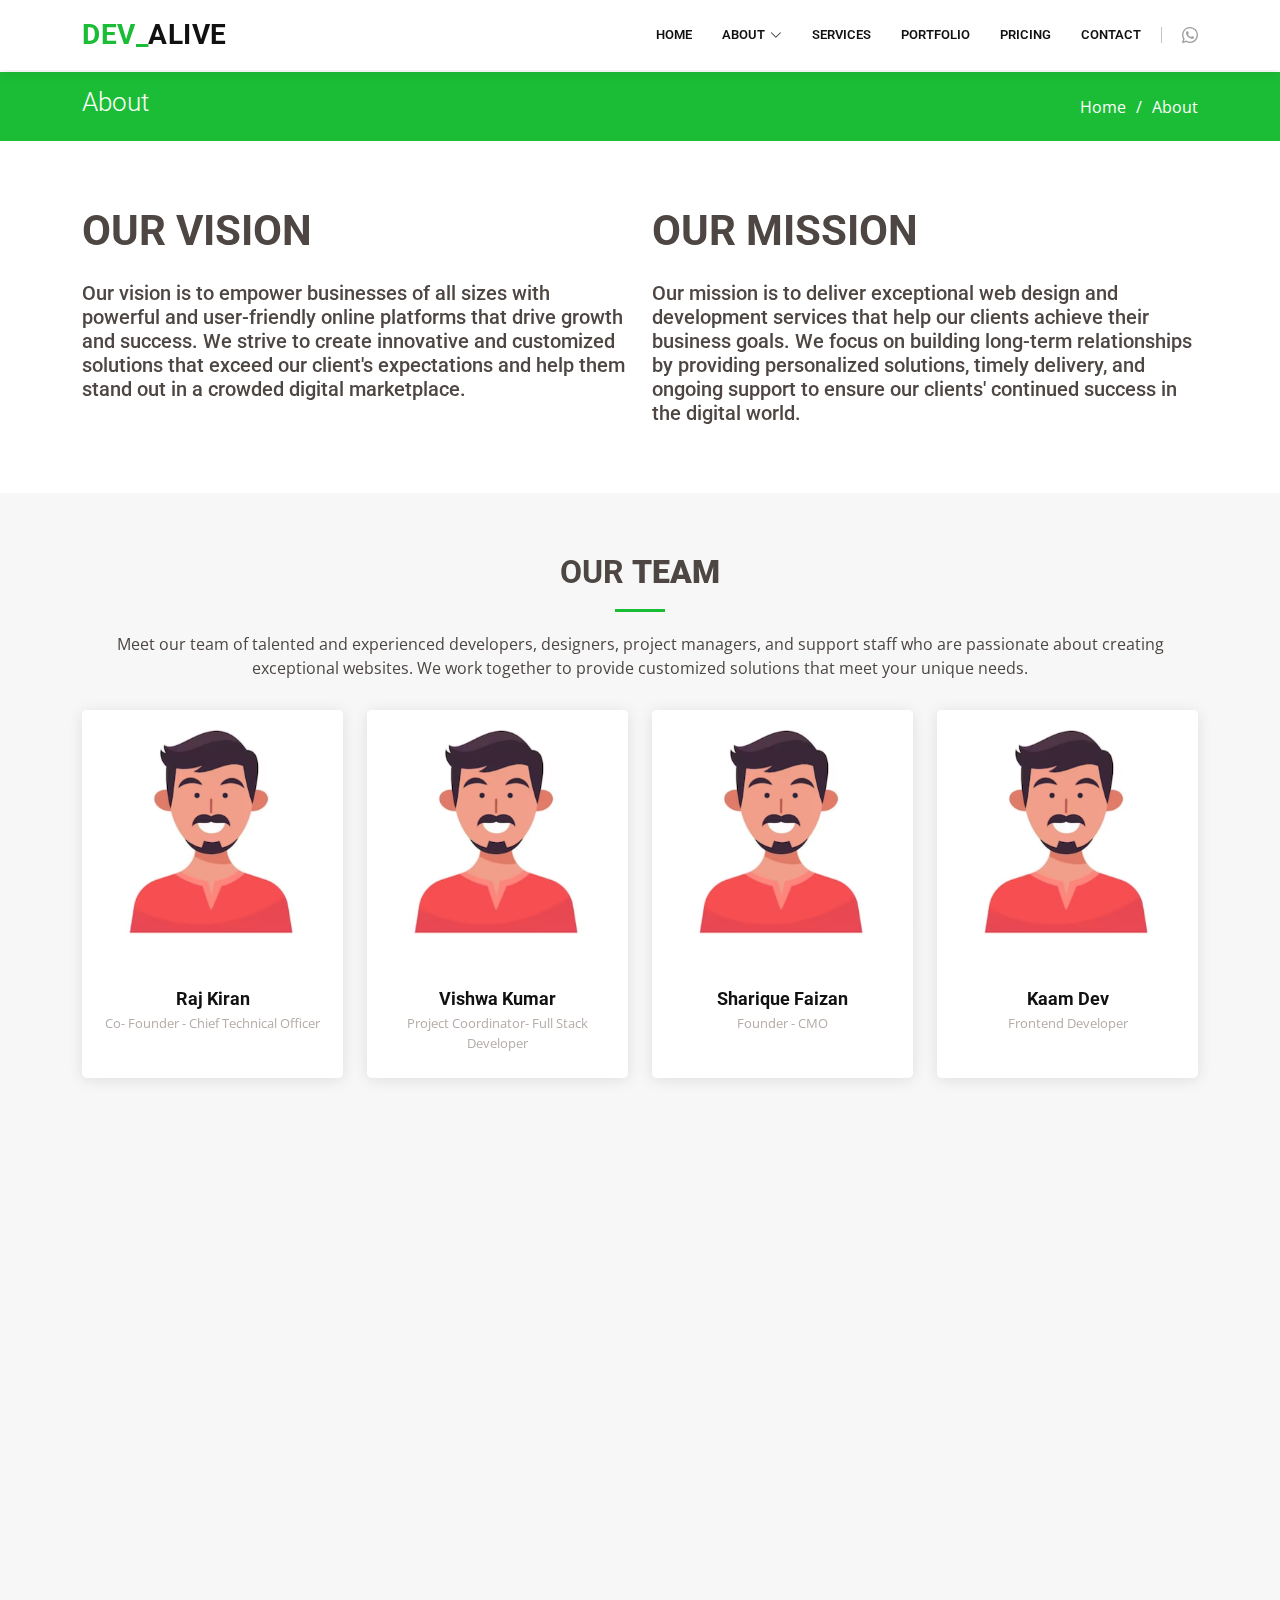
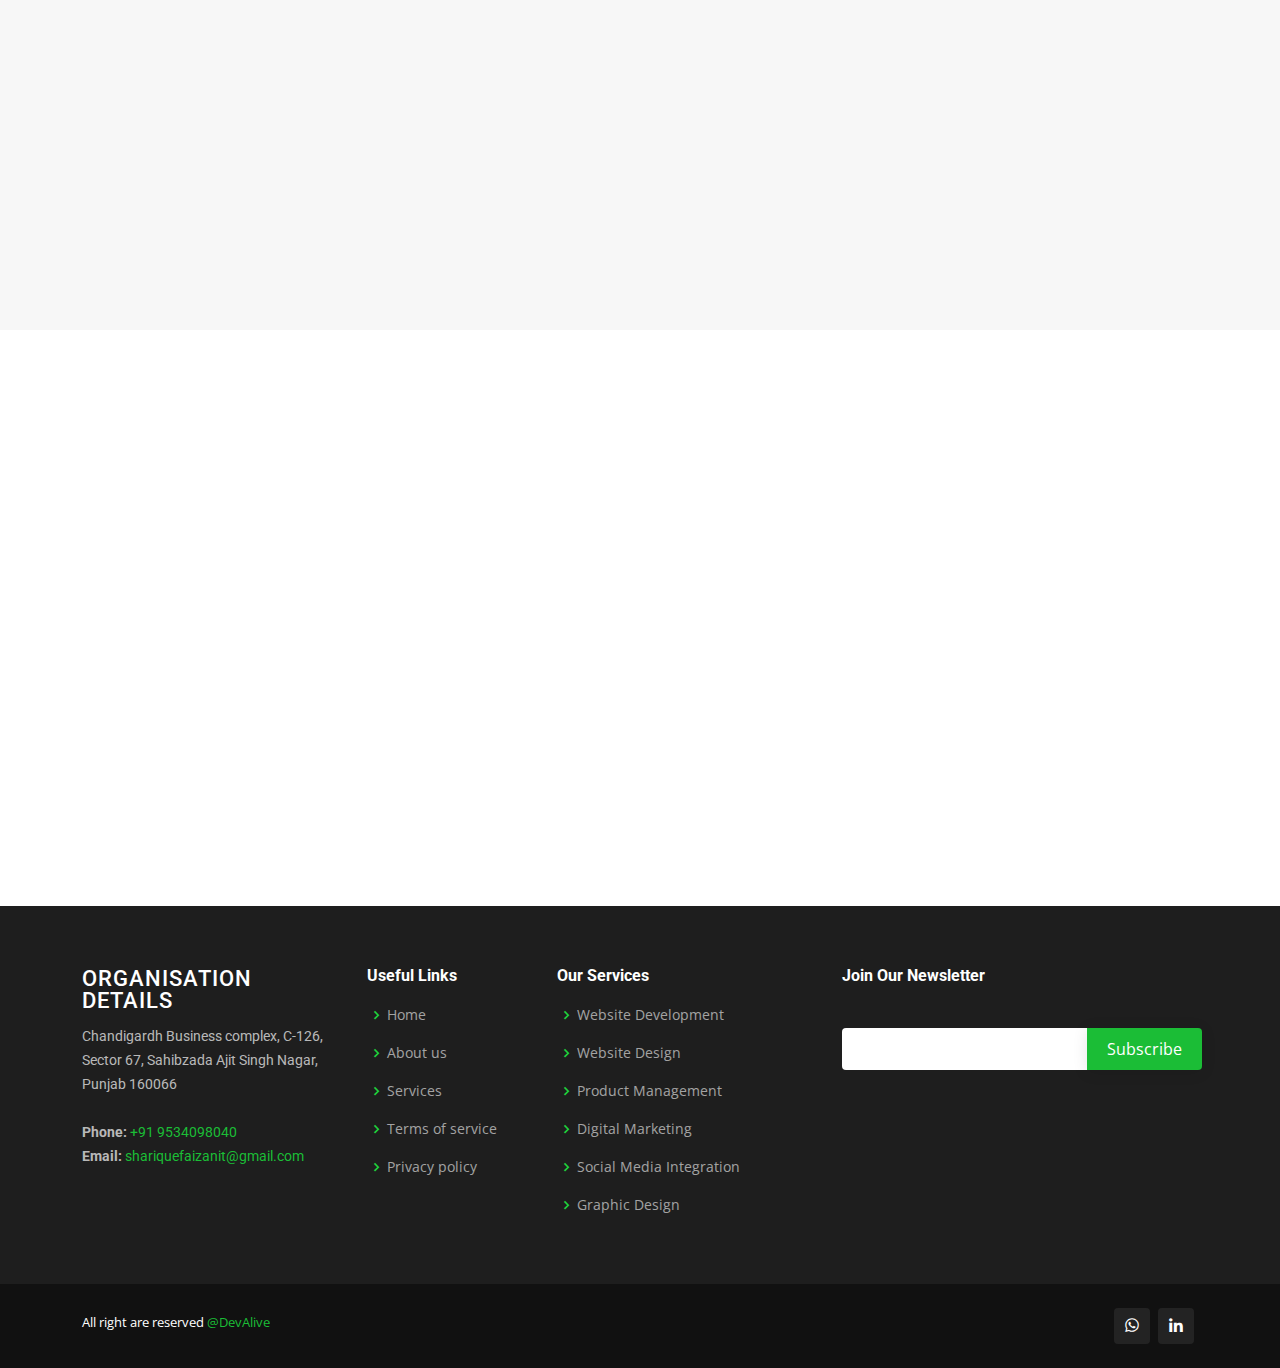
==== about.html @ b7541f9c "initial-commit" ====
<!DOCTYPE html>
<html lang="en">

<head>
  <meta charset="utf-8">
  <meta content="width=device-width, initial-scale=1.0" name="viewport">

  <title>DEV_ALIVE/About </title>
  <meta content="" name="description">
  <meta content="" name="keywords">

  <!-- Favicons -->
  <link href="assets/img/favicon.png" rel="icon">
  <link href="assets/img/apple-touch-icon.png" rel="apple-touch-icon">

  <!-- Google Fonts -->
  <link href="https://fonts.googleapis.com/css?family=Open+Sans:300,300i,400,400i,600,600i,700,700i|Roboto:300,300i,400,400i,500,500i,600,600i,700,700i|Poppins:300,300i,400,400i,500,500i,600,600i,700,700i" rel="stylesheet">

  <!-- Vendor CSS Files -->
  <link href="assets/vendor/animate.css/animate.min.css" rel="stylesheet">
  <link href="assets/vendor/aos/aos.css" rel="stylesheet">
  <link href="assets/vendor/bootstrap/css/bootstrap.min.css" rel="stylesheet">
  <link href="assets/vendor/bootstrap-icons/bootstrap-icons.css" rel="stylesheet">
  <link href="assets/vendor/boxicons/css/boxicons.min.css" rel="stylesheet">
  <link href="assets/vendor/glightbox/css/glightbox.min.css" rel="stylesheet">
  <link href="assets/vendor/remixicon/remixicon.css" rel="stylesheet">
  <link href="assets/vendor/swiper/swiper-bundle.min.css" rel="stylesheet">

  <!-- Template Main CSS File -->
  <link href="assets/css/style.css" rel="stylesheet">

  <!-- =======================================================
  * Template Name: Company - v4.10.0
  * Template URL: https://bootstrapmade.com/company-free-html-bootstrap-template/
  * Author: BootstrapMade.com
  * License: https://bootstrapmade.com/license/
  ======================================================== -->
</head>

<body>

  <!-- ======= Header ======= -->
  <header id="header" class="fixed-top">
    <div class="container d-flex align-items-center">

      <h1 class="logo me-auto"><a href="index.html"><span>Dev_</span>Alive</a></h1>
      <!-- Uncomment below if you prefer to use an image logo -->
      <!-- <a href="index.html" class="logo me-auto me-lg-0"><img src="assets/img/logo.png" alt="" class="img-fluid"></a>-->

      <nav id="navbar" class="navbar order-last order-lg-0">
        <ul>
          <li><a href="index.html">Home</a></li>

          <li class="dropdown"><a href="#"><span>About</span> <i class="bi bi-chevron-down"></i></a>
            <ul>
              <li><a href="about.html" class="active">About Us</a></li>
              <li><a href="team.html">Team</a></li>
              <li><a href="testimonials.html">Testimonials</a></li>
            </ul>
          </li>

          <li><a href="services.html">Services</a></li>
          <li><a href="portfolio.html">Portfolio</a></li>
          <li><a href="pricing.html">Pricing</a></li>
          <!-- <li><a href="blog.html">Blog</a></li> -->
          <li><a href="contact.html">Contact</a></li>

        </ul>
        <i class="bi bi-list mobile-nav-toggle"></i>
      </nav><!-- .navbar -->

      <div class="header-social-links d-flex">
        <a href="https://api.whatsapp.com/send/?phone=9534098040&text&type=phone_number&app_absent=0" class="whatsapp"><i class="bu bi-whatsapp"></i></a>
        <!-- <a href="#" class="facebook"><i class="bu bi-facebook"></i></a>
        <a href="#" class="instagram"><i class="bu bi-instagram"></i></a>
        <a href="#" class="linkedin"><i class="bu bi-linkedin"></i></i></a> -->
      </div>

    </div>
  </header><!-- End Header -->

  <main id="main">

    <!-- ======= Breadcrumbs ======= -->
    <section id="breadcrumbs" class="breadcrumbs">
      <div class="container">

        <div class="d-flex justify-content-between align-items-center">
          <h2>About</h2>
          <ol>
            <li><a href="index.html">Home</a></li>
            <li>About</li>
          </ol>
        </div>

      </div>
    </section><!-- End Breadcrumbs -->

    <!-- ======= About Us Section ======= -->
    <section id="about-us" class="about-us">
      <div class="container" data-aos="fade-up">

        <div class="row content">
          <div class="col-lg-6" data-aos="fade-right">
            <h2>Our Vision</h2>
            <h5> Our vision is to empower businesses of all sizes with powerful and user-friendly online platforms that drive growth and success. We strive to create innovative and customized solutions that exceed our client's expectations and help them stand out in a crowded digital marketplace.</h5>
          </div>
          <div class="col-lg-6 pt-4 pt-lg-0" data-aos="fade-left">
            <h2>
              Our Mission
            </h2>
            <h5>Our mission is to deliver exceptional web design and development services that help our clients achieve their business goals. We focus on building long-term relationships by providing personalized solutions, timely delivery, and ongoing support to ensure our clients' continued success in the digital world.</h5>

            <!-- <ul>
              <li><i class="ri-check-double-line"></i> Client Satisfaction</li>
              <li><i class="ri-check-double-line"></i>Results Focused</li>
        
              <li><i class="ri-check-double-line"></i>On Time Delivery</li>
              <li><i class="ri-check-double-line"></i> SEO-Friendly Websites</li>
              <li><i class="ri-check-double-line"></i> Strong Expertise </li>
              <li><i class="ri-check-double-line"></i> 24/7 support </li>
        
            </ul> -->
            <!-- <p class="fst-italic">
                      Lorem ipsum dolor sit amet, consectetur adipiscing elit, sed do eiusmod tempor incididunt ut labore et
                      dolore
                      magna aliqua.
                    </p> -->
          </div>
        </div>

      </div>
    </section><!-- End About Us Section -->


    <section id="team" class="team section-bg">
      <div class="container">

        <div class="section-title" data-aos="fade-up">
          <h2>Our <strong>Team</strong></h2>
          <p>Meet our team of talented and experienced developers, designers, project managers, and support staff who are passionate about creating exceptional websites. We work together to provide customized solutions that meet your unique needs.</p>
        </div>

        <div class="row">

    
          <div class="col-lg-3 col-md-6 d-flex align-items-stretch">
            <div class="member" data-aos="fade-up">
              <div class="member-img">
                <img src="assets/img/team/avtar2.png" class="img-fluid" alt="">
                <div class="social">
                  <!-- <a href=""><i class="bi bi-twitter"></i></a> -->
                  <!-- <a href=""><i class="bi bi-facebook"></i></a> -->
                  <!-- <a href=""><i class="bi bi-instagram"></i></a> -->
                  <a href="https://www.linkedin.com/in/raj-kiran-998a971b3/"><i class="bi bi-linkedin"></i></a>
                </div>
              </div>
              <div class="member-info">
                <h4>Raj Kiran</h4>
                <span> Co- Founder - Chief Technical Officer</span>
              </div>
            </div>
          </div>

        <div class="col-lg-3 col-md-6 d-flex align-items-stretch">
            <div class="member" data-aos="fade-up" data-aos-delay="100">
              <div class="member-img">
                <img src="assets/img/team/avtar2.png" class="img-fluid" alt="">
                <!-- <div class="social">
                  <a href=""><i class="bi bi-twitter"></i></a>
                  <a href=""><i class="bi bi-facebook"></i></a>
                  <a href=""><i class="bi bi-instagram"></i></a>
                  <a href=""><i class="bi bi-linkedin"></i></a>
                </div> -->
              </div>
              <div class="member-info">
                <h4>Vishwa Kumar </h4>
                <span>Project Coordinator- Full Stack Developer</span>
              </div>
            </div>
          </div>

      <div class="col-lg-3 col-md-6 d-flex align-items-stretch">
            <div class="member" data-aos="fade-up">
              <div class="member-img">
                <img src="assets/img/team/avtar2.png" class="img-fluid" alt="">
                <div class="social">
                  <!-- <a href=""><i class="bi bi-twitter"></i></a>
                  <a href=""><i class="bi bi-facebook"></i></a>
                  <a href=""><i class="bi bi-instagram"></i></a> -->
                  <a href="https://www.linkedin.com/in/shariquefaizan/" target="_blank"><i class="bi bi-linkedin" ></i></a>
                </div>
              </div>
              <div class="member-info">
                <h4>Sharique Faizan</h4>
                <span>Founder - CMO</span>
              </div>
            </div>
          </div>



           <div class="col-lg-3 col-md-6 d-flex align-items-stretch">
            <div class="member" data-aos="fade-up" data-aos-delay="200">
              <div class="member-img">
                <img src="assets/img/team/avtar2.png" class="img-fluid" alt="">
                <!-- <div class="social"> -->
                  <!-- <a href=""><i class="bi bi-twitter"></i></a>
                  <a href=""><i class="bi bi-facebook"></i></a>
                  <a href=""><i class="bi bi-instagram"></i></a>
                  <a href=""><i class="bi bi-linkedin"></i></a> -->
                <!-- </div> -->
              </div>
              <div class="member-info">
                <h4>Kaam Dev</h4>
                <span>Frontend Developer</span>
              </div>
            </div>
          </div>


     


          <div class="col-lg-3 col-md-6 d-flex align-items-stretch">
            <div class="member" data-aos="fade-up" data-aos-delay="300">
              <div class="member-img">
                <img src="assets/img/team/avtarl.png" class="img-fluid" alt="">
                <!-- <div class="social"> -->
                  <!-- <a href=""><i class="bi bi-twitter"></i></a>
                  <a href=""><i class="bi bi-facebook"></i></a>
                  <a href=""><i class="bi bi-instagram"></i></a>
                  <a href=""><i class="bi bi-linkedin"></i></a> -->
                <!-- </div> -->
              </div>
              <div class="member-info">
                <h4>Mansi Agarwal</h4>
                <span>Website Designer</span>
              </div>
            </div>
          </div>



             <div class="col-lg-3 col-md-6 d-flex align-items-stretch">
            <div class="member" data-aos="fade-up" data-aos-delay="300">
              <div class="member-img">
                <img src="assets/img/team/avtarl.png" class="img-fluid" alt="">
                <!-- <div class="social"> -->
                  <!-- <a href=""><i class="bi bi-twitter"></i></a>
                  <a href=""><i class="bi bi-facebook"></i></a>
                  <a href=""><i class="bi bi-instagram"></i></a>
                  <a href=""><i class="bi bi-linkedin"></i></a> -->
                <!-- </div> -->
              </div>
              <div class="member-info">
                <h4>Aishwarya Singh</h4>
                <span>HR</span>
              </div>
            </div>
          </div>

       <div class="col-lg-3 col-md-6 d-flex align-items-stretch">
            <div class="member" data-aos="fade-up" data-aos-delay="200">
              <div class="member-img">
                <img src="assets/img/team/avtar2.png" class="img-fluid" alt="">
                <!-- <div class="social"> -->
                  <!-- <a href=""><i class="bi bi-twitter"></i></a>
                  <a href=""><i class="bi bi-facebook"></i></a>
                  <a href=""><i class="bi bi-instagram"></i></a>
                  <a href=""><i class="bi bi-linkedin"></i></a> -->
                <!-- </div> -->
              </div>
              <div class="member-info">
                <h4>Sanjeev Kumar</h4>
                <span>Full Stack Developer </span>
              </div>
            </div>
          </div>

  <div class="col-lg-3 col-md-6 d-flex align-items-stretch">
            <div class="member" data-aos="fade-up" data-aos-delay="200">
              <div class="member-img">
                <img src="assets/img/team/avtar2.png" class="img-fluid" alt="">
                <!-- <div class="social"> -->
                  <!-- <a href=""><i class="bi bi-twitter"></i></a>
                  <a href=""><i class="bi bi-facebook"></i></a>
                  <a href=""><i class="bi bi-instagram"></i></a>
                  <a href=""><i class="bi bi-linkedin"></i></a> -->
                <!-- </div> -->
              </div>
              <div class="member-info">
                <h4>Ajay Kumar</h4>
                <span>Backend Expert -  DevOps</span>
              </div>
            </div>
          </div>


       <div class="col-lg-3 col-md-6 d-flex align-items-stretch">
            <div class="member" data-aos="fade-up" data-aos-delay="200">
              <div class="member-img">
                <img src="assets/img/team/avtar2.png" class="img-fluid" alt="">
                <!-- <div class="social"> -->
                  <!-- <a href=""><i class="bi bi-twitter"></i></a>
                  <a href=""><i class="bi bi-facebook"></i></a>
                  <a href=""><i class="bi bi-instagram"></i></a>
                  <a href=""><i class="bi bi-linkedin"></i></a> -->
                <!-- </div> -->
              </div>
              <div class="member-info">
                <h4>Rajeev Jindal </h4>
                <span>Quality Assurance Manager</span>
              </div>
            </div>
          </div>

      </div>
    </section>



    <!-- ======= Our Skills Section ======= -->
    <section id="skills" class="skills">
      <div class="container">

        <div class="section-title" data-aos="fade-up">
          <h2>Technology used by us</h2>
          <p>We use HTML, CSS, JavaScript, PHP, React, Angular, WordPress, Mean and Mern stack technologies to deliver fast, reliable, and efficient websites for our clients. Our team stays up-to-date with the latest trends to ensure the best results.</p>
        </div>

        <div class="row skills-content">

          <div class="col-lg-6" data-aos="fade-up">

            <div class="progress">
              <span class="skill">HTML <i class="val">100%</i></span>
              <div class="progress-bar-wrap">
                <div class="progress-bar" role="progressbar" aria-valuenow="100" aria-valuemin="0" aria-valuemax="100"></div>
              </div>
            </div>

            <div class="progress">
              <span class="skill">CSS <i class="val">90%</i></span>
              <div class="progress-bar-wrap">
                <div class="progress-bar" role="progressbar" aria-valuenow="90" aria-valuemin="0" aria-valuemax="100"></div>
              </div>
            </div>

            <div class="progress">
              <span class="skill">JavaScript <i class="val">98%</i></span>
              <div class="progress-bar-wrap">
                <div class="progress-bar" role="progressbar" aria-valuenow="98" aria-valuemin="0" aria-valuemax="100"></div>
              </div>
            </div>

            <div class="progress">
              <span class="skill">React-js<i class="val">95%</i></span>
              <div class="progress-bar-wrap">
                <div class="progress-bar" role="progressbar" aria-valuenow="95" aria-valuemin="0" aria-valuemax="100"></div>
              </div>
            </div>


            <div class="progress">
              <span class="skill">Node-js<i class="val">97%</i></span>
              <div class="progress-bar-wrap">
                <div class="progress-bar" role="progressbar" aria-valuenow="97" aria-valuemin="0" aria-valuemax="100"></div>
              </div>
            </div>


          </div>

          <div class="col-lg-6" data-aos="fade-up" data-aos-delay="100">

            <div class="progress">
              <span class="skill">PHP <i class="val">96%</i></span>
              <div class="progress-bar-wrap">
                <div class="progress-bar" role="progressbar" aria-valuenow="96" aria-valuemin="0" aria-valuemax="100"></div>
              </div>
            </div>


            <div class="progress">
              <span class="skill">MongoDB<i class="val">93%</i></span>
              <div class="progress-bar-wrap">
                <div class="progress-bar" role="progressbar" aria-valuenow="93" aria-valuemin="0" aria-valuemax="100"></div>
              </div>
            </div>


            <div class="progress">
              <span class="skill">SQL<i class="val">92%</i></span>
              <div class="progress-bar-wrap">
                <div class="progress-bar" role="progressbar" aria-valuenow="92" aria-valuemin="0" aria-valuemax="100"></div>
              </div>
            </div>

            <div class="progress">
              <span class="skill">WordPress/CMS <i class="val">99%</i></span>
              <div class="progress-bar-wrap">
                <div class="progress-bar" role="progressbar" aria-valuenow="99" aria-valuemin="0" aria-valuemax="100"></div>
              </div>
            </div>

            <div class="progress">
              <span class="skill">Photoshop <i class="val">87%</i></span>
              <div class="progress-bar-wrap">
                <div class="progress-bar" role="progressbar" aria-valuenow="87" aria-valuemin="0" aria-valuemax="100"></div>
              </div>
            </div>

          </div>

        </div>

      </div>
    </section><!-- End Our Skills Section -->

    <!-- ======= Our Clients Section ======= -->


    <!-- <section id="clients" class="clients">
      <div class="container" data-aos="fade-up">

        <div class="section-title">
          <h2>Clients</h2>
        </div>

        <div class="row no-gutters clients-wrap clearfix" data-aos="fade-up">

          <div class="col-lg-3 col-md-4 col-6">
            <div class="client-logo">
              <img src="assets/img/clients/client-1.png" class="img-fluid" alt="">
            </div>
          </div>

          <div class="col-lg-3 col-md-4 col-6">
            <div class="client-logo">
              <img src="assets/img/clients/client-2.png" class="img-fluid" alt="">
            </div>
          </div>

          <div class="col-lg-3 col-md-4 col-6">
            <div class="client-logo">
              <img src="assets/img/clients/client-3.png" class="img-fluid" alt="">
            </div>
          </div>

          <div class="col-lg-3 col-md-4 col-6">
            <div class="client-logo">
              <img src="assets/img/clients/client-4.png" class="img-fluid" alt="">
            </div>
          </div>

          <div class="col-lg-3 col-md-4 col-6">
            <div class="client-logo">
              <img src="assets/img/clients/client-5.png" class="img-fluid" alt="">
            </div>
          </div>

          <div class="col-lg-3 col-md-4 col-6">
            <div class="client-logo">
              <img src="assets/img/clients/client-6.png" class="img-fluid" alt="">
            </div>
          </div>

          <div class="col-lg-3 col-md-4 col-6">
            <div class="client-logo">
              <img src="assets/img/clients/client-7.png" class="img-fluid" alt="">
            </div>
          </div>

          <div class="col-lg-3 col-md-4 col-6">
            <div class="client-logo">
              <img src="assets/img/clients/client-8.png" class="img-fluid" alt="">
            </div>
          </div>

        </div>

      </div>
    </section> -->
    
    
    <!-- End Our Clients Section -->

  </main><!-- End #main -->

  <!-- ======= Footer ======= -->
  <footer id="footer">

    <div class="footer-top">
      <div class="container">
        <div class="row">

          <div class="col-lg-3 col-md-6 footer-contact">
            <h3>Organisation Details</h3>
            <p>
              Chandigardh Business complex, C-126, <br>
              Sector 67, Sahibzada Ajit Singh Nagar, <br>
              Punjab 160066 <br><br>
              <strong>Phone:</strong><a href="tel:9534098040"> +91 9534098040</a><br>
              <strong>Email:</strong>    <a  href="mailto:shariquefaizanit@gmail.com "> shariquefaizanit@gmail.com </a><br>

            </p>
          </div>

          <div class="col-lg-2 col-md-6 footer-links">
            <h4>Useful Links</h4>
            <ul>
              <li><i class="bx bx-chevron-right"></i> <a href="#">Home</a></li>
              <li><i class="bx bx-chevron-right"></i> <a href="#">About us</a></li>
              <li><i class="bx bx-chevron-right"></i> <a href="#">Services</a></li>
              <li><i class="bx bx-chevron-right"></i> <a href="#">Terms of service</a></li>
              <li><i class="bx bx-chevron-right"></i> <a href="#">Privacy policy</a></li>
            </ul>
          </div>

          <div class="col-lg-3 col-md-6 footer-links">
            <h4>Our Services</h4>
            <ul>
              <li><i class="bx bx-chevron-right"></i> <a href="#">Website Development</a></li>
              <li><i class="bx bx-chevron-right"></i> <a href="#">Website Design</a></li>
              <li><i class="bx bx-chevron-right"></i> <a href="#">Product Management</a></li>
              <li><i class="bx bx-chevron-right"></i> <a href="#">Digital Marketing</a></li>
              <li><i class="bx bx-chevron-right"></i> <a href="#">  Social Media Integration</a></li>
              <li><i class="bx bx-chevron-right"></i> <a href="#">Graphic Design</a></li>
            </ul>
          </div>

          <div class="col-lg-4 col-md-6 footer-newsletter">
            <h4>Join Our Newsletter</h4>
            <!-- <p>Tamen quem nulla quae legam multos aute sint culpa legam noster magna</p> -->
            <form action="" method="post">
              <input type="email" name="email"><input type="submit" value="Subscribe">
            </form>
          </div>

        </div>
      </div>
    </div>

    <div class="container d-md-flex py-4">

      <div class="me-md-auto text-center text-md-start">
        <!-- <div class="copyright">
          &copy; Copyright <strong><span>Company</span></strong>. All Rights Reserved
        </div> -->
        <div class="credits">
          <!-- All the links in the footer should remain intact. -->
          <!-- You can delete the links only if you purchased the pro version. -->
          <!-- Licensing information: https://bootstrapmade.com/license/ -->
          <!-- Purchase the pro version with working PHP/AJAX contact form: https://bootstrapmade.com/company-free-html-bootstrap-template/ -->
          All right are reserved <a href="#"> @DevAlive</a>
        </div>
      </div>
      <div class="social-links text-center text-md-right pt-3 pt-md-0">
        <a href="https://api.whatsapp.com/send/?phone=9534098040&text&type=phone_number&app_absent=0" target="_blank" class="instagram"><i class="bx bxl-whatsapp"></i></a>
        <!-- <a href="#" class="google-plus"><i class="bx bxl-skype"></i></a> -->
        <a href="https://www.linkedin.com/in/shariquefaizan/" target="_blank" class="linkedin"><i class="bx bxl-linkedin"></i></a>
        <!-- <a href="#" class="facebook"><i class="bx bxl-facebook"></i></a>
        <a href="#" class="google-plus"><i class="bx bxl-skype"></i></a>
        <a href="#" class="linkedin"><i class="bx bxl-linkedin"></i></a> -->
      </div>
    </div>
  </footer><!-- End Footer -->

  <a href="#" class="back-to-top d-flex align-items-center justify-content-center"><i class="bi bi-arrow-up-short"></i></a>

  <!-- Vendor JS Files -->
  <script src="assets/vendor/aos/aos.js"></script>
  <script src="assets/vendor/bootstrap/js/bootstrap.bundle.min.js"></script>
  <script src="assets/vendor/glightbox/js/glightbox.min.js"></script>
  <script src="assets/vendor/isotope-layout/isotope.pkgd.min.js"></script>
  <script src="assets/vendor/swiper/swiper-bundle.min.js"></script>
  <script src="assets/vendor/waypoints/noframework.waypoints.js"></script>
  <script src="assets/vendor/php-email-form/validate.js"></script>

  <!-- Template Main JS File -->
  <script src="assets/js/main.js"></script>

</body>

</html>
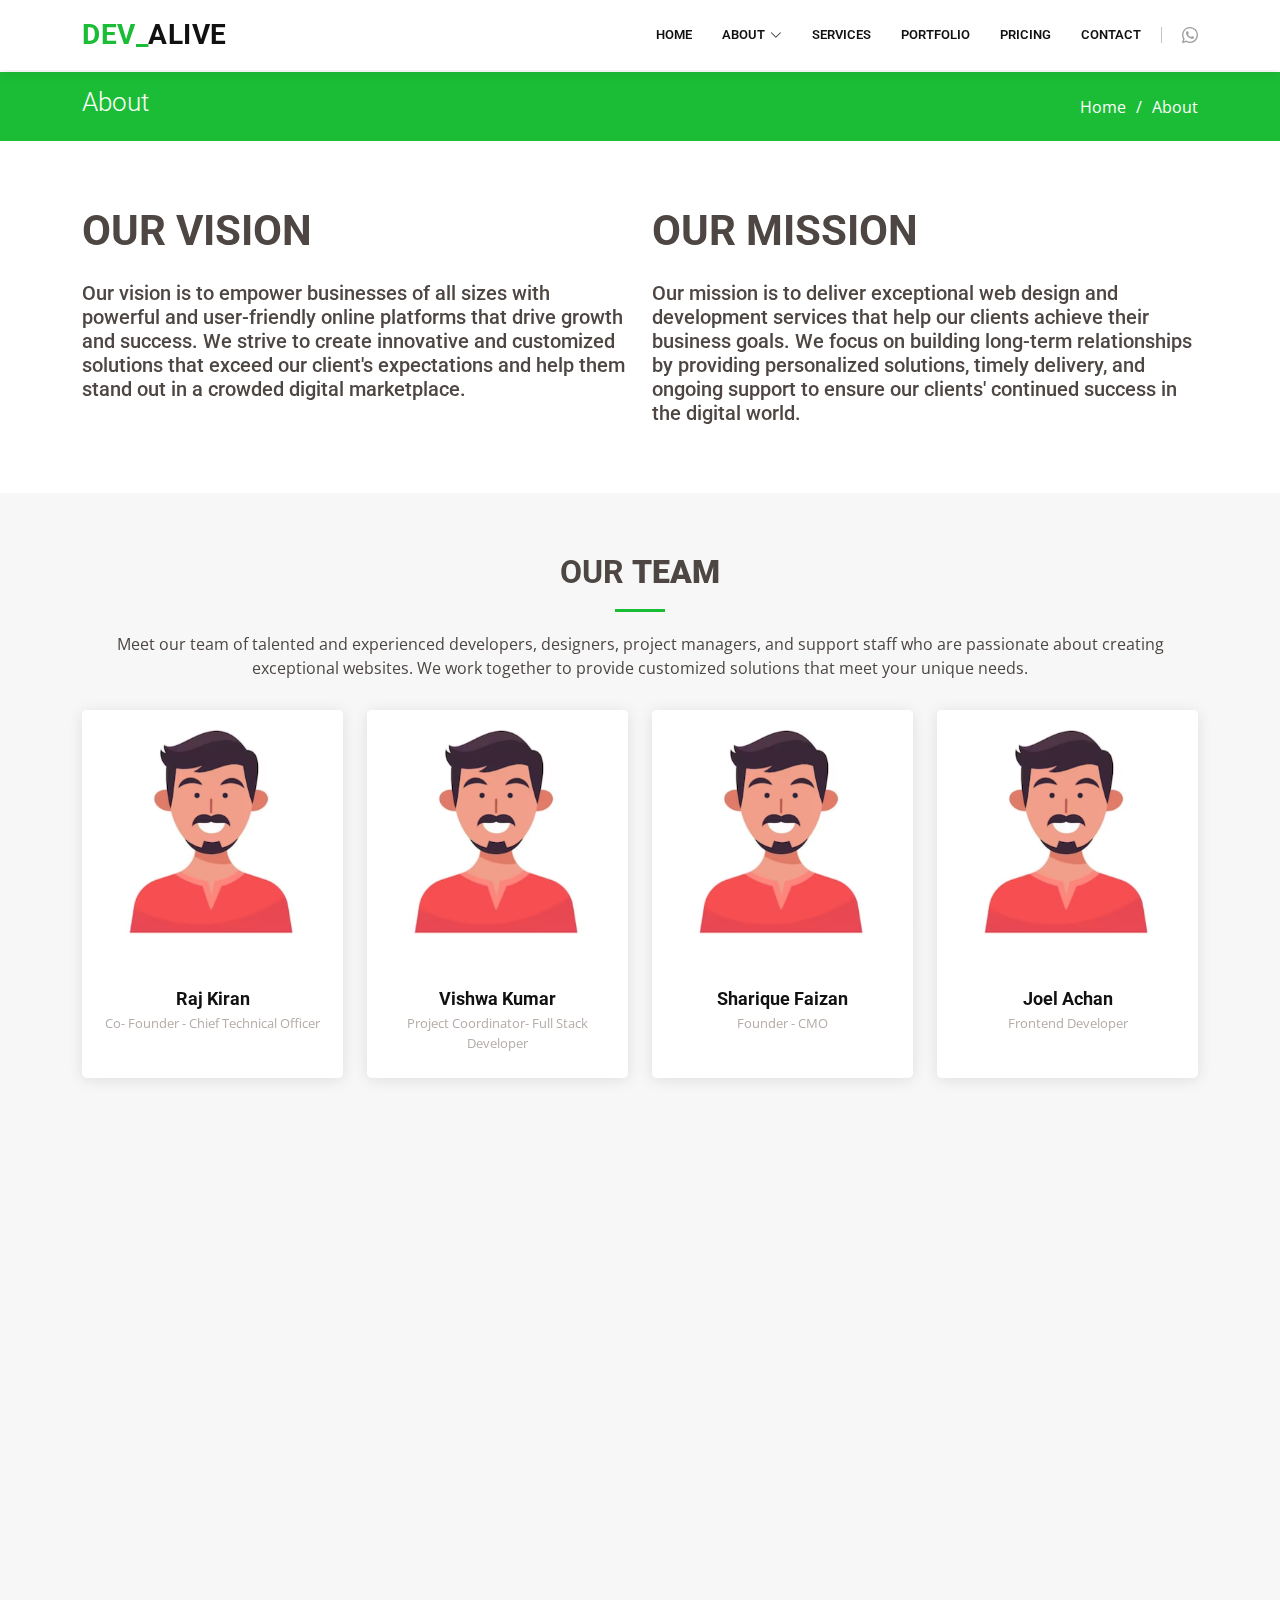
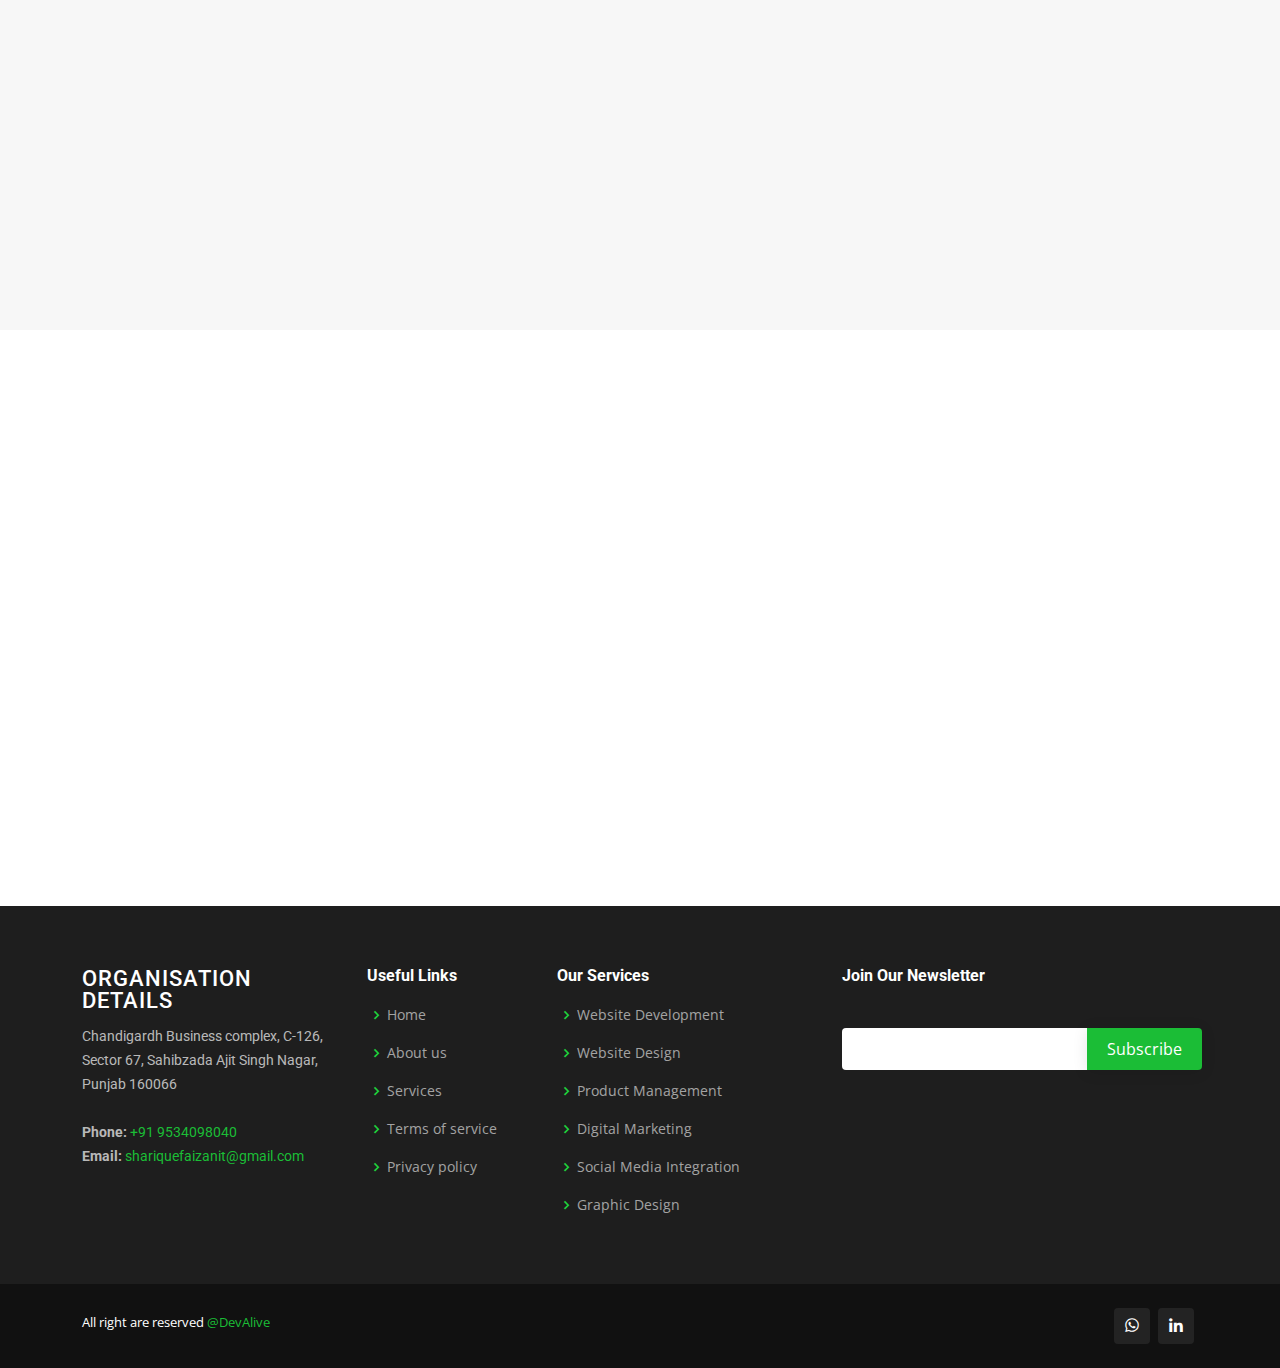
==== commit 26abb0f8: "updated developer name" ====
--- a/about.html
+++ b/about.html
@@ -212,7 +212,7 @@
                 <!-- </div> -->
               </div>
               <div class="member-info">
-                <h4>Kaam Dev</h4>
+                <h4>Joel Achan</h4>
                 <span>Frontend Developer</span>
               </div>
             </div>
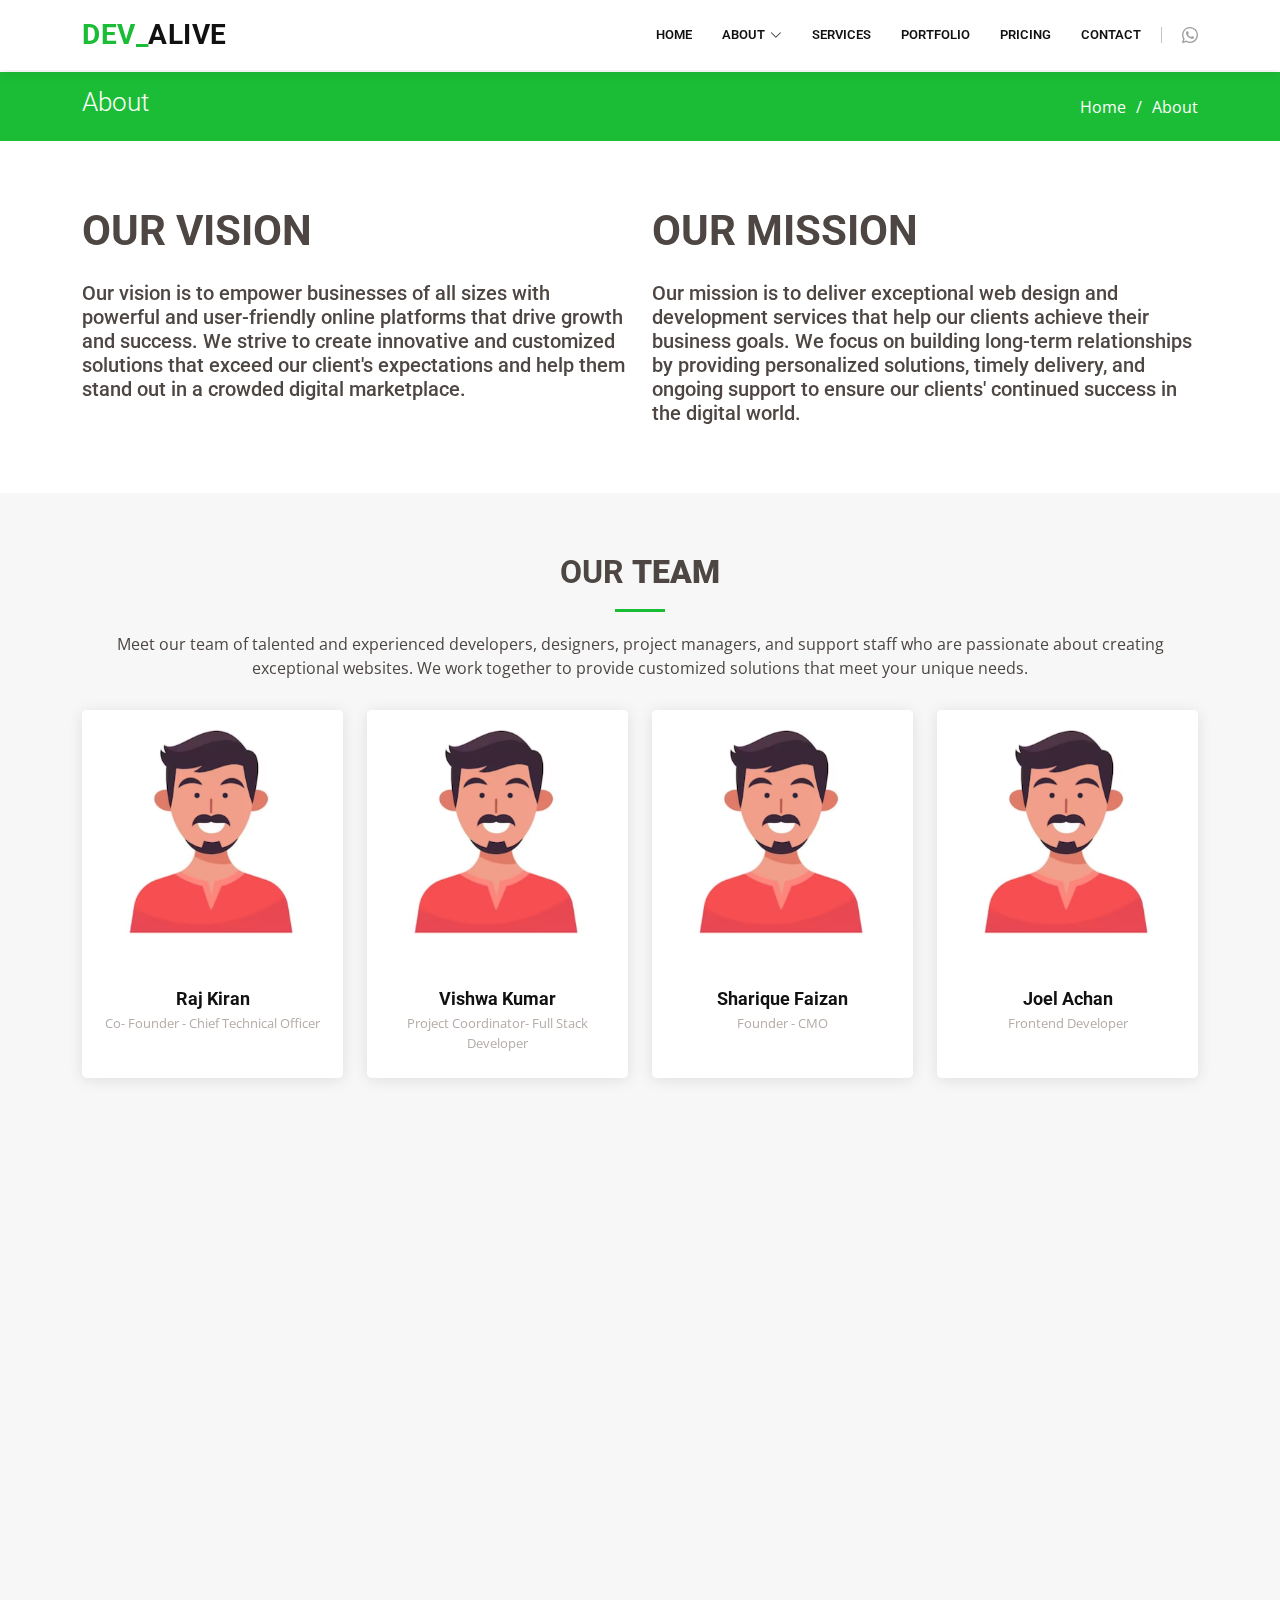
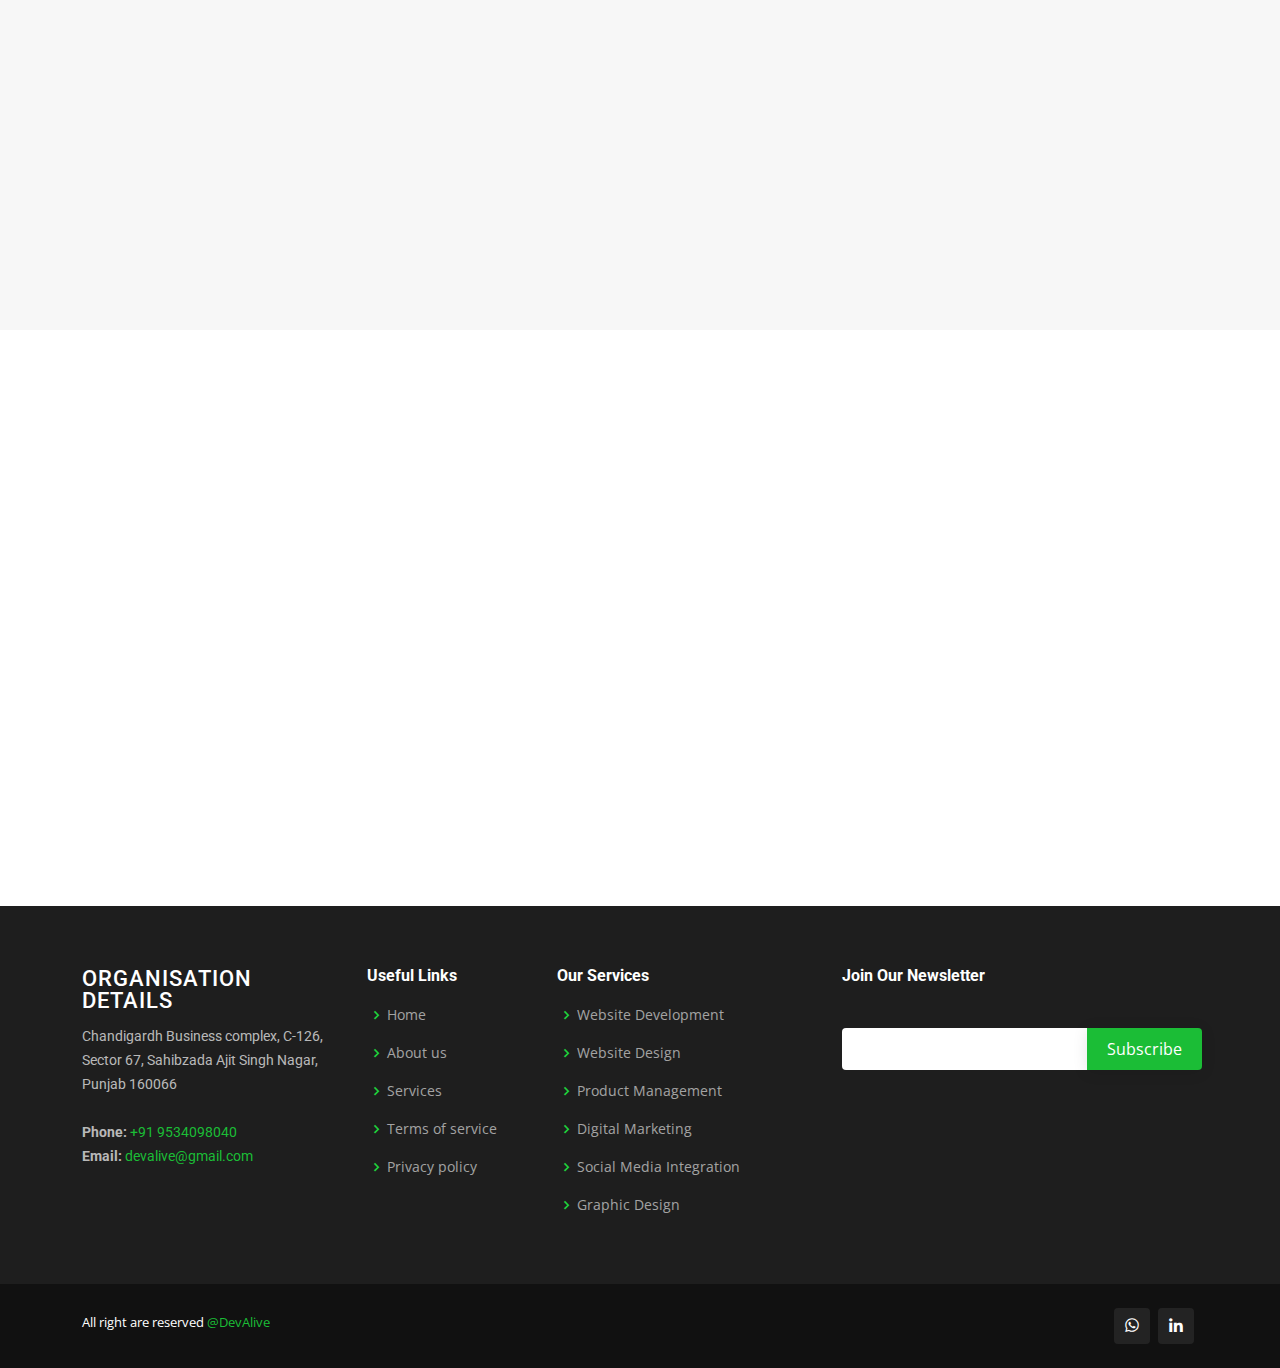
==== commit 2da8fe39: "Minor Update" ====
--- a/about.html
+++ b/about.html
@@ -180,7 +180,7 @@
             </div>
           </div>
 
-      <div class="col-lg-3 col-md-6 d-flex align-items-stretch">
+          <div class="col-lg-3 col-md-6 d-flex align-items-stretch">
             <div class="member" data-aos="fade-up">
               <div class="member-img">
                 <img src="assets/img/team/avtar2.png" class="img-fluid" alt="">
@@ -193,7 +193,7 @@
               </div>
               <div class="member-info">
                 <h4>Sharique Faizan</h4>
-                <span>Founder - CMO</span>
+                <span>Founder -  CMO</span>
               </div>
             </div>
           </div>
@@ -502,7 +502,7 @@
               Sector 67, Sahibzada Ajit Singh Nagar, <br>
               Punjab 160066 <br><br>
               <strong>Phone:</strong><a href="tel:9534098040"> +91 9534098040</a><br>
-              <strong>Email:</strong>    <a  href="mailto:shariquefaizanit@gmail.com "> shariquefaizanit@gmail.com </a><br>
+              <strong>Email:</strong>    <a  href="mailto:devalive@gmail.com "> devalive@gmail.com </a><br>
 
             </p>
           </div>
@@ -559,7 +559,9 @@
       <div class="social-links text-center text-md-right pt-3 pt-md-0">
         <a href="https://api.whatsapp.com/send/?phone=9534098040&text&type=phone_number&app_absent=0" target="_blank" class="instagram"><i class="bx bxl-whatsapp"></i></a>
         <!-- <a href="#" class="google-plus"><i class="bx bxl-skype"></i></a> -->
-        <a href="https://www.linkedin.com/in/shariquefaizan/" target="_blank" class="linkedin"><i class="bx bxl-linkedin"></i></a>
+        <!-- <a href="https://www.linkedin.com/in/shariquefaizan/" target="_blank" class="linkedin"><i class="bx bxl-linkedin"></i></a> -->
+        <a href="https://www.linkedin.com/company/dev-alive-technology/?viewAsMember=true" target="_blank" class="linkedin"><i class="bx bxl-linkedin"></i></a>
+
         <!-- <a href="#" class="facebook"><i class="bx bxl-facebook"></i></a>
         <a href="#" class="google-plus"><i class="bx bxl-skype"></i></a>
         <a href="#" class="linkedin"><i class="bx bxl-linkedin"></i></a> -->
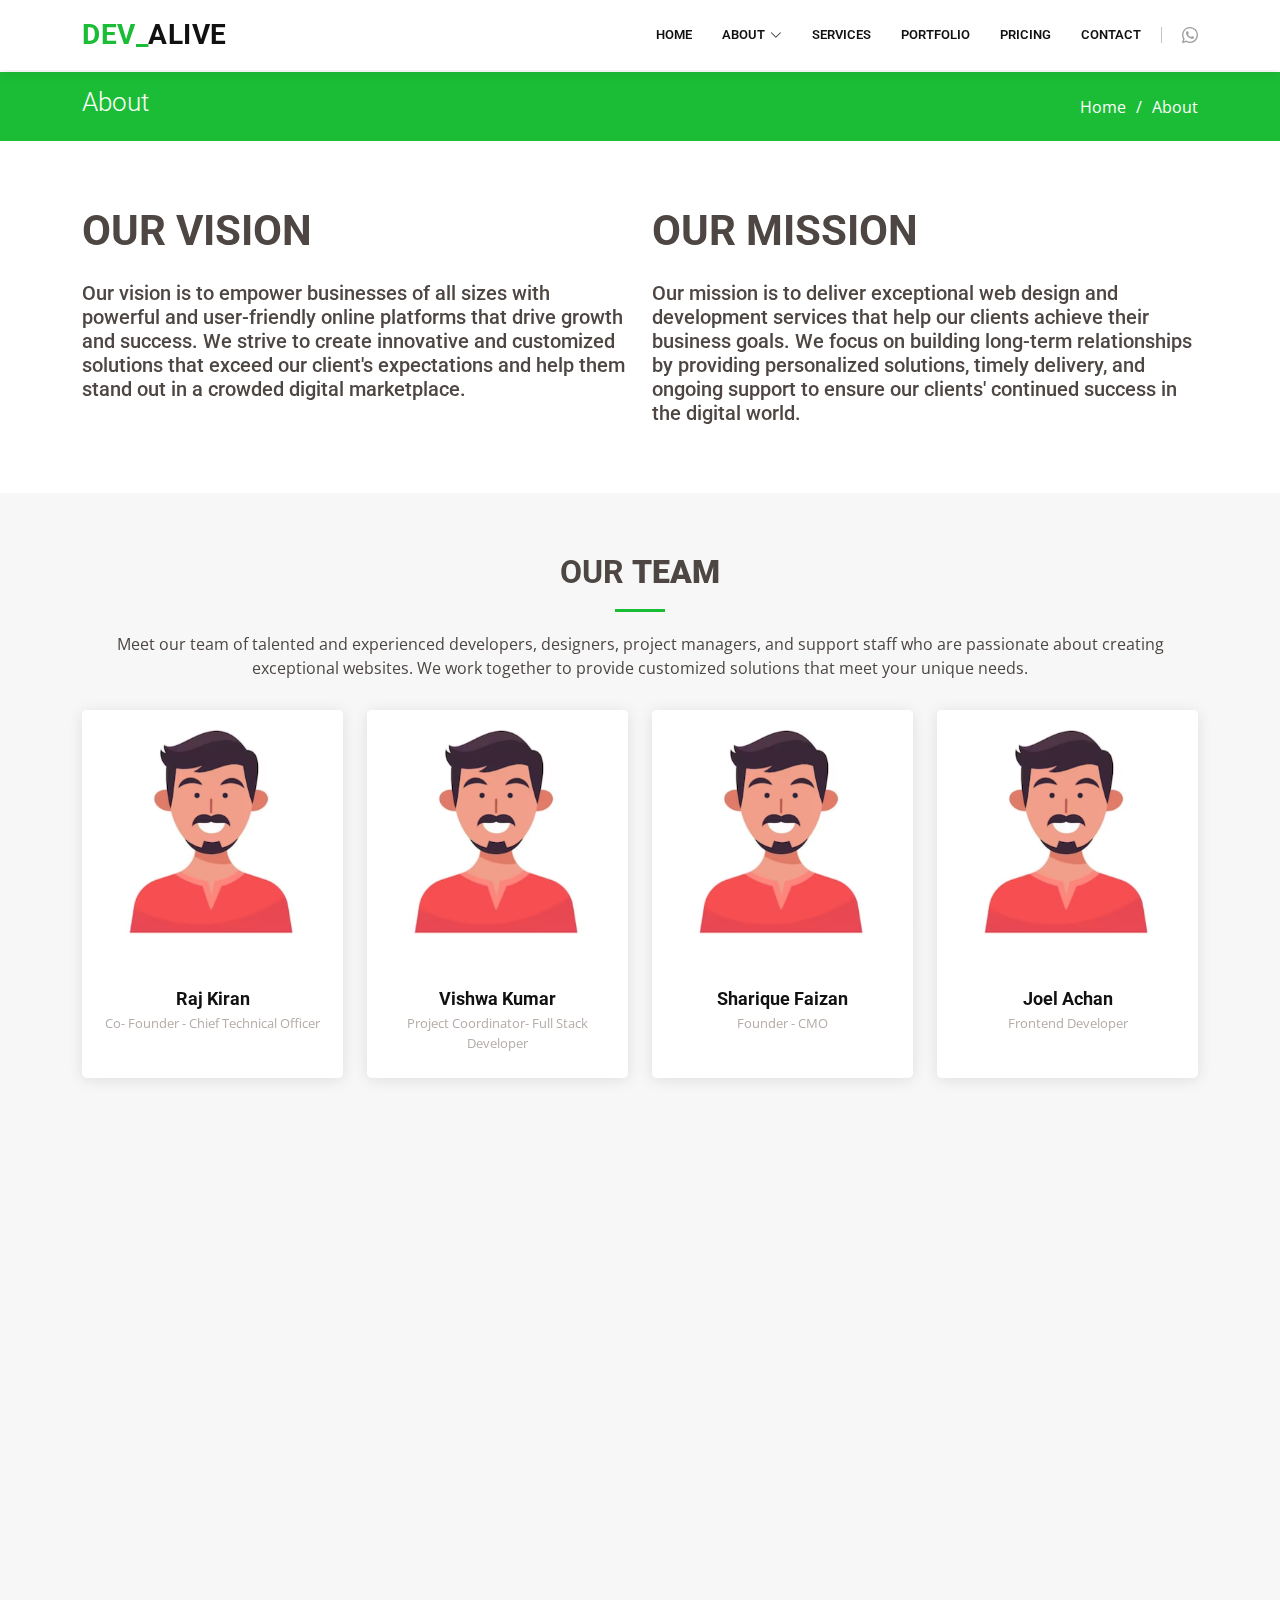
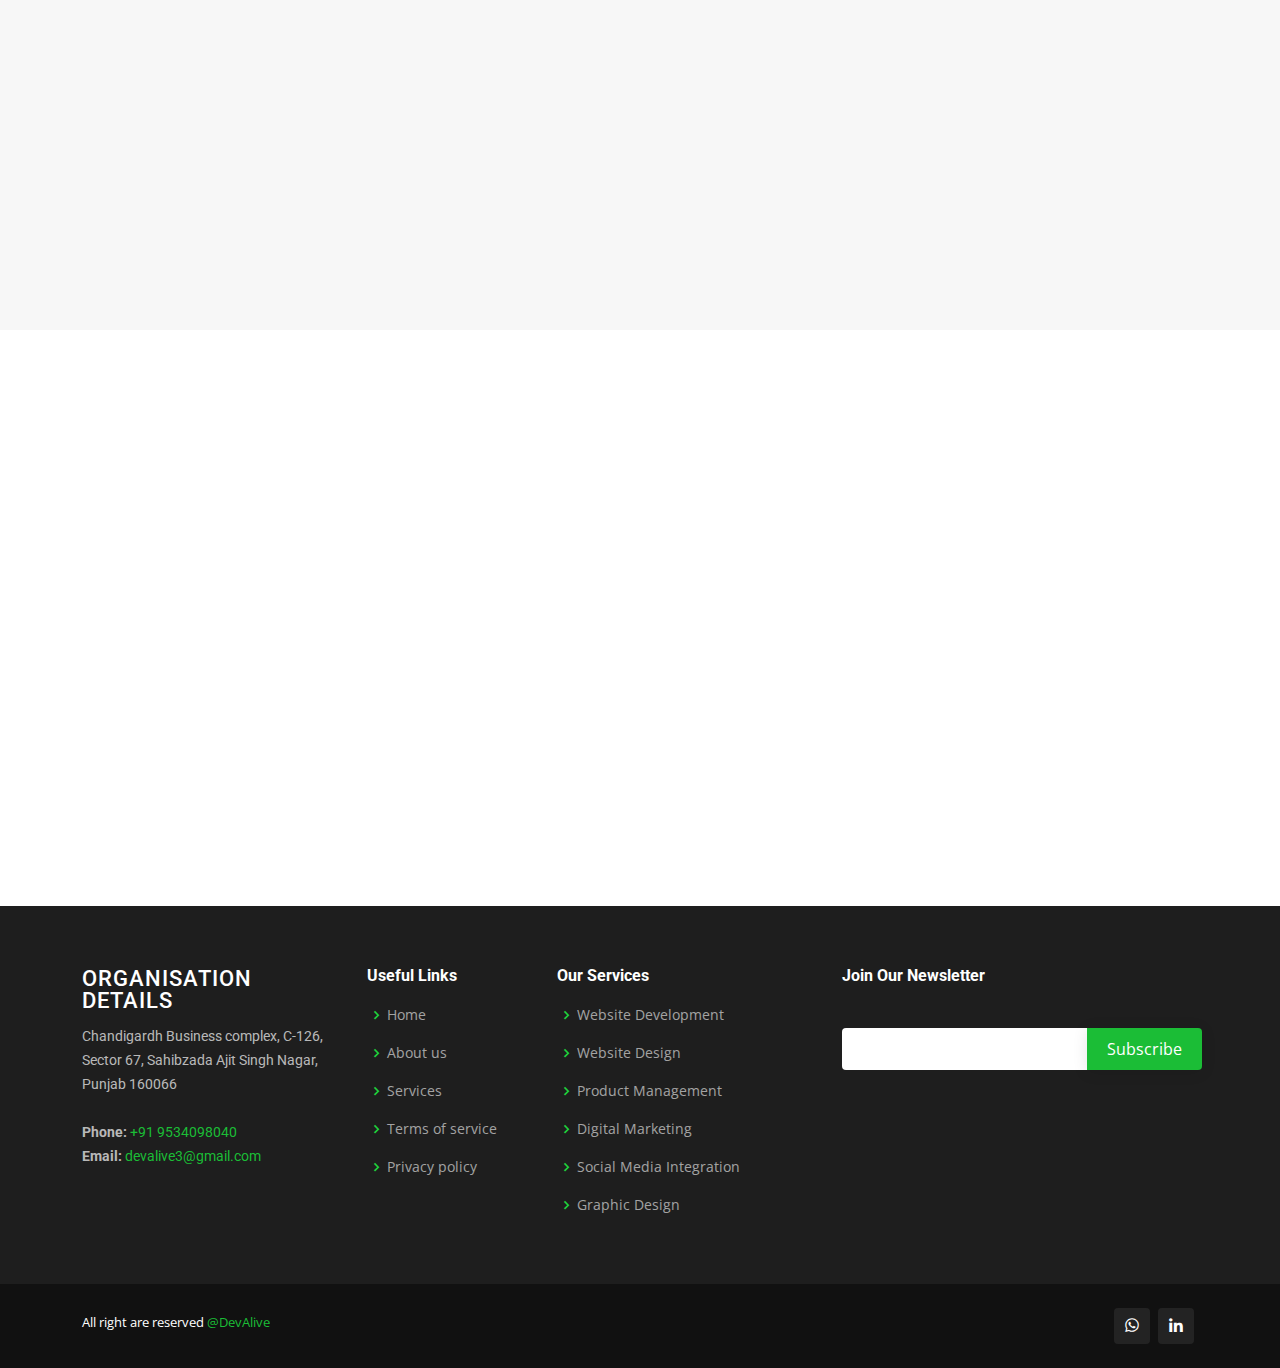
==== commit 8b0252ad: "Minor updates" ====
--- a/about.html
+++ b/about.html
@@ -502,7 +502,7 @@
               Sector 67, Sahibzada Ajit Singh Nagar, <br>
               Punjab 160066 <br><br>
               <strong>Phone:</strong><a href="tel:9534098040"> +91 9534098040</a><br>
-              <strong>Email:</strong>    <a  href="mailto:devalive@gmail.com "> devalive@gmail.com </a><br>
+              <strong>Email:</strong>    <a  href="mailto:devalive3@gmail.com "> devalive3@gmail.com </a><br>
 
             </p>
           </div>
